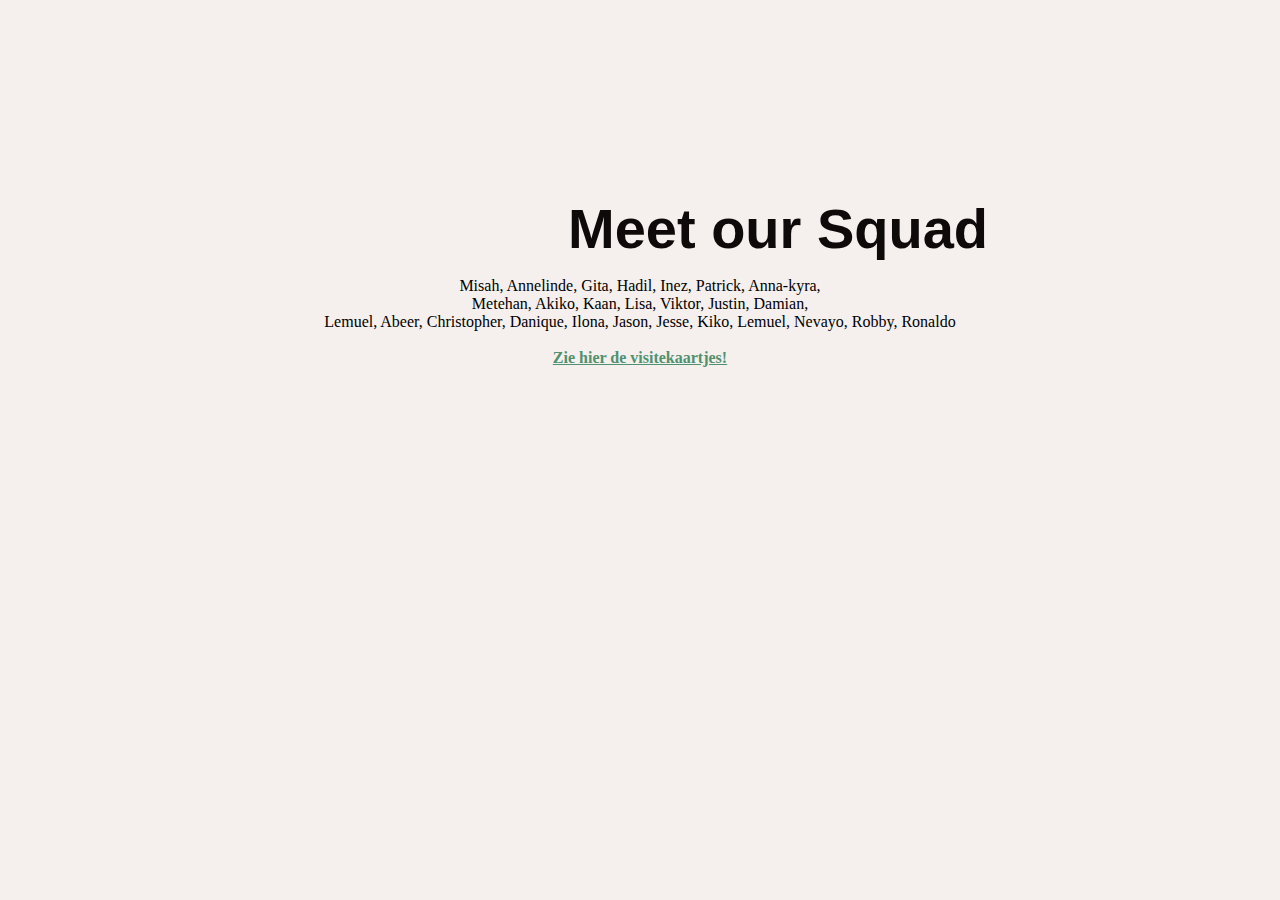
==== index.html @ 3b79a1bd "h1 hover" ====
<!DOCTYPE html>
<html lang="eng">
    <head> 
        <meta charset="UTF-8">
        <meta name="viewport" content="width=device-width, initial-scale=1.0">
        <title>The Lithoids</title>
        <link rel="stylesheet" href="./docs/style.css">
    </head>
    <body>
        <body style=" background-color: #f5efed;">

        </body> 

    <article>  
       <header>

    </header> 

    <h1> Meet our Squad</h1>

     
    <p> Misah, Annelinde, Gita, Hadil, Inez, Patrick, Anna-kyra, <br>
        Metehan, Akiko, Kaan, Lisa, Viktor, Justin, Damian, <br>
        Lemuel, Abeer, Christopher, Danique, Ilona, Jason, Jesse, Kiko, Lemuel, Nevayo, Robby, Ronaldo <br> <br>

    <a class="visitekaartjes" href = " ">Zie hier de visitekaartjes!</a>


  
    
    </p>

</article>
  
    
  
  
    </body>
    </html>
---- docs/style.css ----
head {
    height: 200vh;
    
}

h1 {
    padding: 3em;
    padding-bottom: 0%;
    display: flex;
    position: relative;
    margin-bottom: 0em;
    margin-top: 0.5em;
    padding-left: 10em;
    text-align: center;
    font-family: 'Franklin Gothic Medium', 'Arial Narrow', Arial, sans-serif;
    font-size: 350%;
    color: #0f0a0a;
    cursor: default;

}

h1:hover {
    background-color: #f45b69;
    color:#f5efed;
    padding-bottom: 0;
    margin-bottom: 0em;
   
    }

.visitekaartjes {
    color:#509170 ;
    font-weight: bold;
}    


p {
    text-align: center;
    margin-top: 2;

}
 
@media screen  (min-width: 320px;)
    
{}

@media screen  (man-width: 1280px) 
    
{}
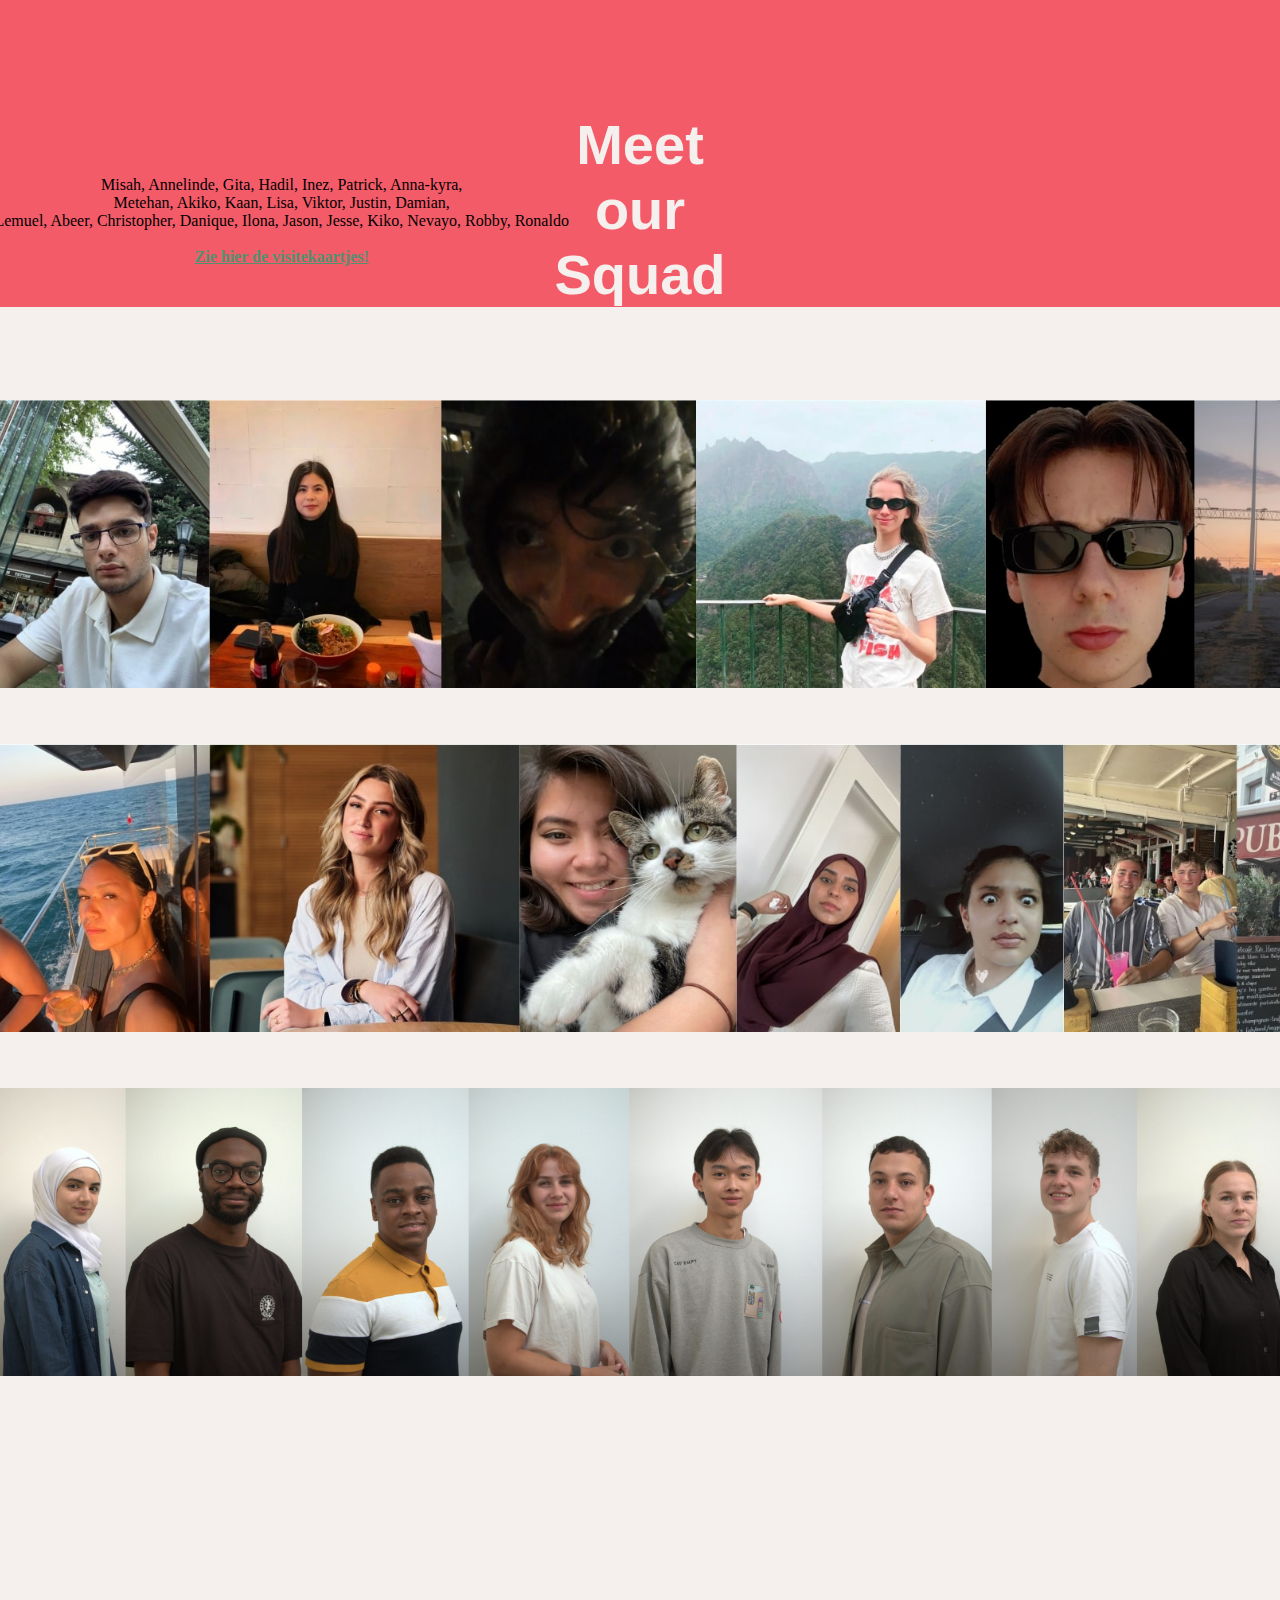
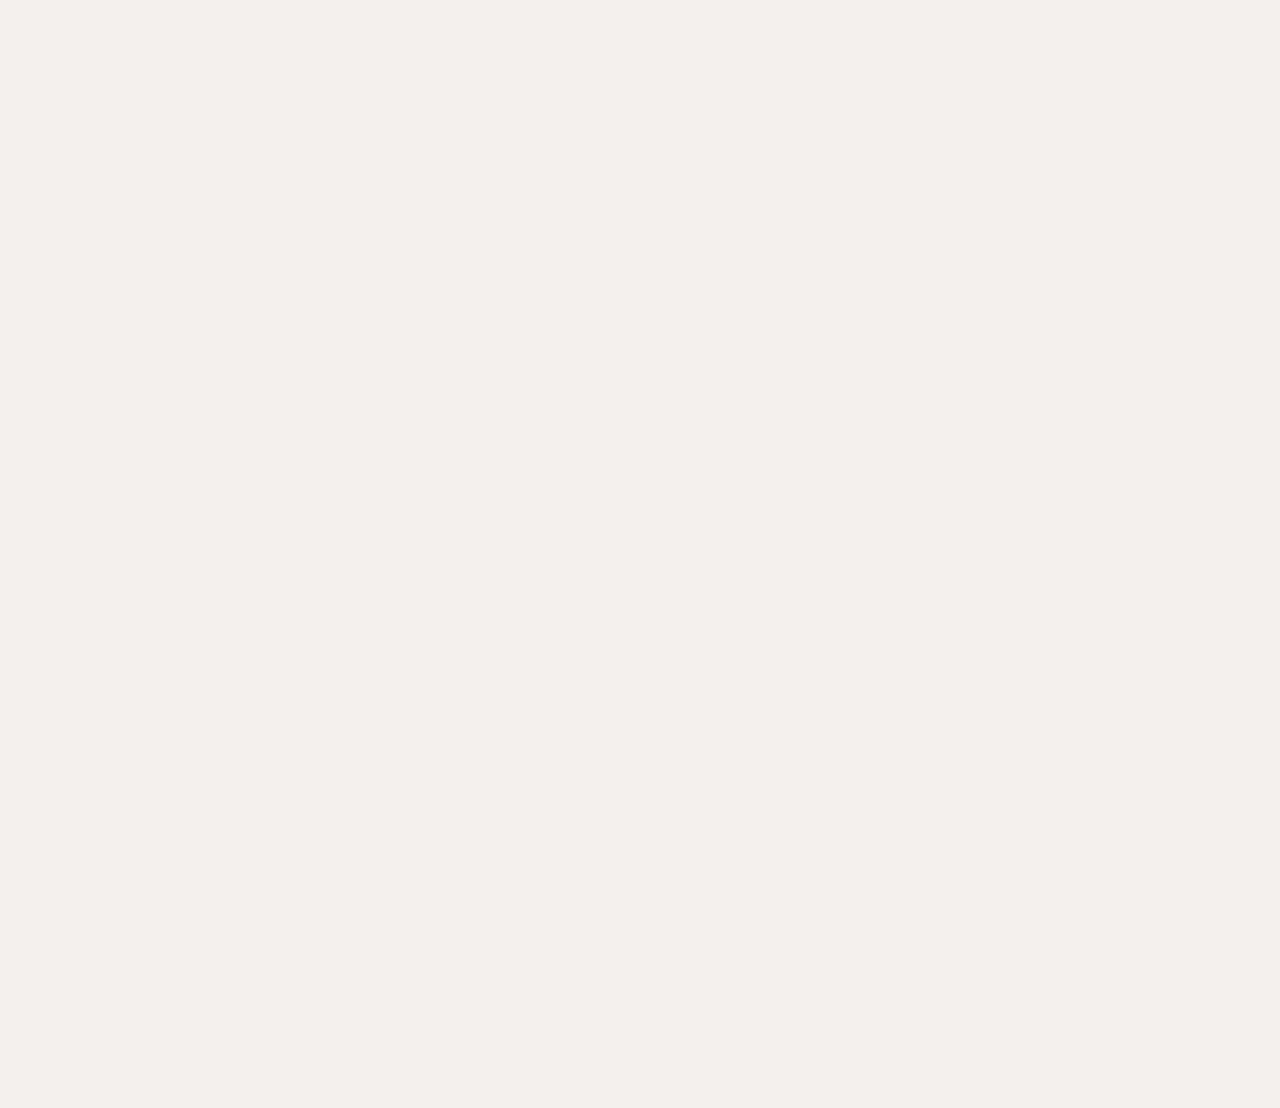
==== commit a14e2c6e: "aanpassingen aan h1(padding)" ====
--- a/index.html
+++ b/index.html
@@ -8,7 +8,57 @@
     </head>
     <body>
         <body style=" background-color: #f5efed;">
-
+        
+  <section> 
+  <div class="tech-slideshow">
+    <img class="slider"
+          src="../assets/2slide.jpg"
+          alt="squadfotos rij 1">
+  </div>
+  
+  </section>
+  
+  <section>
+  <div class="techsliderfollow">
+    <img class="sliderfollow"
+          src="../assets/2slide.jpg"
+          alt="squadfotos rij 1">
+  </div>
+  
+  </section>
+  
+  <section>
+    <div class="tech-slideshow2">
+      <img class="slider1"
+            src="../assets/1slide.jpg"
+            alt="squadfotos rij 2">
+    </div>
+  
+  </section>
+  
+  <section>
+    <div class="tech-sliderfollow1">
+      <img class="slider1follow"
+            src="../assets/1slide.jpg"
+            alt="squadfotos rij 2">
+    </div>
+  
+  </section>
+  <section>
+    <div class="techslide3">
+      <img class="slider3"
+          src="../assets/3slide.png"
+          alt="squadfotos rij 3">
+    </div>
+  
+    <div class="techslidefollow3">
+      <img class="slider3follow"
+      src="../assets/3slide.png"
+      alt="= squadfotos rij 3">
+    </div>
+  </section>
+  
+              
         </body> 
 
     <article>  
@@ -21,19 +71,12 @@
      
     <p> Misah, Annelinde, Gita, Hadil, Inez, Patrick, Anna-kyra, <br>
         Metehan, Akiko, Kaan, Lisa, Viktor, Justin, Damian, <br>
-        Lemuel, Abeer, Christopher, Danique, Ilona, Jason, Jesse, Kiko, Lemuel, Nevayo, Robby, Ronaldo <br> <br>
+        Lemuel, Abeer, Christopher, Danique, Ilona, Jason, Jesse, Kiko, Nevayo, Robby, Ronaldo <br> <br>
 
-    <a class="visitekaartjes" href = " ">Zie hier de visitekaartjes!</a>
-
-
+    <a class="visitekaartjes" href = " " target="_blank">Zie hier de visitekaartjes!</a>
   
-    
     </p>
 
-</article>
-  
-    
-  
-  
+    </article> 
     </body>
     </html>
--- a/docs/style.css
+++ b/docs/style.css
@@ -1,22 +1,23 @@
+* {
+    box-sizing: border-box;
+  }
 head {
     height: 200vh;
     
 }
 
 h1 {
-    padding: 3em;
+    padding: 10em;
     padding-bottom: 0%;
-    display: flex;
     position: relative;
     margin-bottom: 0em;
-    margin-top: 0.5em;
-    padding-left: 10em;
+    margin-top: 0em;
+    padding-top: 2em;
     text-align: center;
     font-family: 'Franklin Gothic Medium', 'Arial Narrow', Arial, sans-serif;
     font-size: 350%;
     color: #0f0a0a;
     cursor: default;
-
 }
 
 h1:hover {
@@ -24,25 +25,220 @@
     color:#f5efed;
     padding-bottom: 0;
     margin-bottom: 0em;
-   
-    }
+
+  }
 
 .visitekaartjes {
     color:#509170 ;
     font-weight: bold;
 }    
 
-
 p {
     text-align: center;
     margin-top: 2;
-
 }
  
 @media screen  (min-width: 320px;)
     
 {}
 
-@media screen  (man-width: 1280px) 
+@media screen  (max-width: 1280px) 
     
-{}+{}
+
+
+body {
+    margin-top: 0%;
+    display: flex;
+    height: 300vh;
+    width: auto;
+    justify-content: center;
+
+}
+
+.visitekaartjes {
+    color:#509170 ;
+    font-weight: bold;
+}    
+
+p {
+    text-align: center;
+    position: absolute;
+    top: 10em;
+
+}
+
+/* animation van links */
+
+@keyframes slideinleft {
+    from {
+    transform: translateX(-1100px);
+    }
+    to {
+    transform: translateX(500px); 
+    }
+}
+
+@keyframes slideinleft2 {
+    from {
+    transform: translateX(-2700px);
+    }
+    to {
+    transform: translateX(-1100px);    
+    }
+}
+
+/* animation van rechts */
+
+@keyframes slideinright {
+    from {
+    transform: translateX(-1050px);
+    }
+    to {
+    transform: translateX(-2650px); 
+    }
+}
+
+@keyframes slideinright2 {
+    from {
+    transform: translateX(550px);
+    }
+    to {
+    transform: translateX(-1050px); 
+    }
+}
+
+/* slider animation 1 */
+
+.tech-slideshow {
+    animation-name: slideinleft;
+    animation-duration: 20s;
+    animation-timing-function: linear;
+    animation-delay: 0s;
+    animation-iteration-count: infinite;
+}
+
+.tech-slideshow > div {
+   background-image: url(2slide.jpg);
+   position: absolute;
+}
+
+.slider {
+    height: 18em;
+    width: auto;
+    position: absolute;
+    top: 25em;
+}
+
+/* Slider follow animatie 1*/
+
+.techsliderfollow {
+    animation-name: slideinleft2;
+    animation-duration: 20s;
+    animation-timing-function: linear;
+    animation-delay: 0s;
+    animation-iteration-count: infinite;
+}
+
+.techsliderfollow {
+    background-image: url(2slide.jpg);
+    position: absolute;
+}
+
+.sliderfollow {
+    height: 18em;
+    width: auto;
+    position: absolute;
+    top: 25em;
+}
+
+/* Slider 2 animatie */
+
+.tech-slideshow2 {
+    animation-name: slideinright;
+    animation-duration: 20s;
+    animation-timing-function: linear;
+    animation-delay: 0s;
+    animation-iteration-count: infinite;
+}
+
+.tech-slideshow2 > div {
+    background-image: url(1slide.jpg);
+    position: absolute;
+
+}
+
+.slider1 {
+    height: 18em;
+    width: auto;
+    position: absolute;
+    top: 46.5em;
+}
+
+/* follow slider 2 */
+
+.tech-sliderfollow1 {
+    animation-name: slideinright2;
+    animation-duration: 20s;
+    animation-timing-function: linear;
+    animation-delay: 0s;
+    animation-iteration-count: infinite;
+}
+
+.tech-sliderfollow1 > div {
+    background-image: url(1slide.jpg);
+    position: absolute; 
+}
+
+.slider1follow {
+    height: 18em;
+    width: auto;
+    position: absolute;
+    top: 46.5em;
+}
+
+/*animatie slider 3 */
+
+.techslide3 {
+    animation-name: slideinleft;
+    animation-duration: 20s;
+    animation-timing-function: linear;
+    animation-delay: 0s;
+    animation-iteration-count: infinite;
+}
+
+
+.techslide3 {
+    background-image: url(3slide.png);
+    position: absolute;
+}
+
+.slider3 {
+    height: 18em;
+    width: auto;
+    position: absolute;
+    top: 68em;
+}
+
+.techslidefollow3 {
+    animation-name: slideinleft2;
+    animation-duration: 20s;
+    animation-timing-function: linear;
+    animation-delay: 0s;
+    animation-iteration-count: infinite;
+}
+
+.techslidefollow3 > div {
+    background-image: url(3slide.png);
+    position: absolute;
+}
+
+.slider3follow {
+    height: 18em;
+    width: auto;
+    position: absolute;
+    top: 68em;
+    background-color: transparent;
+}
+
+
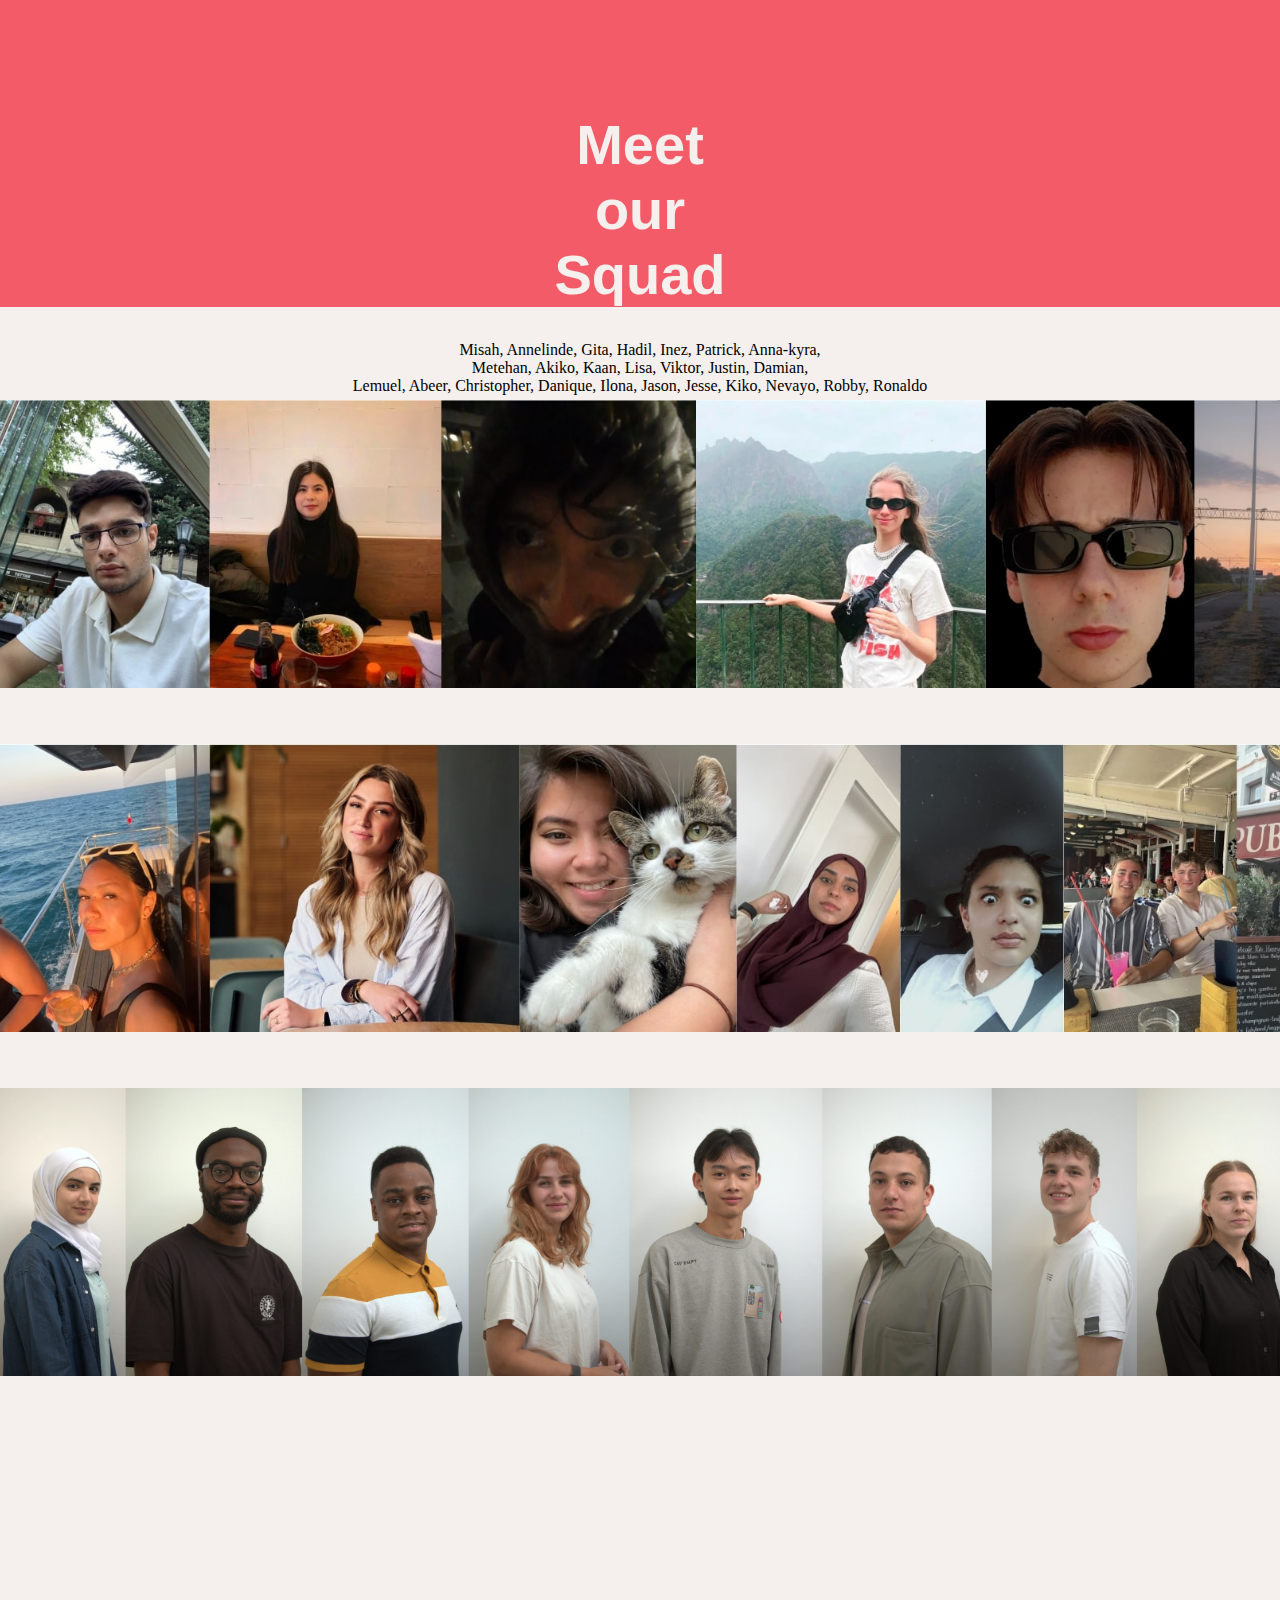
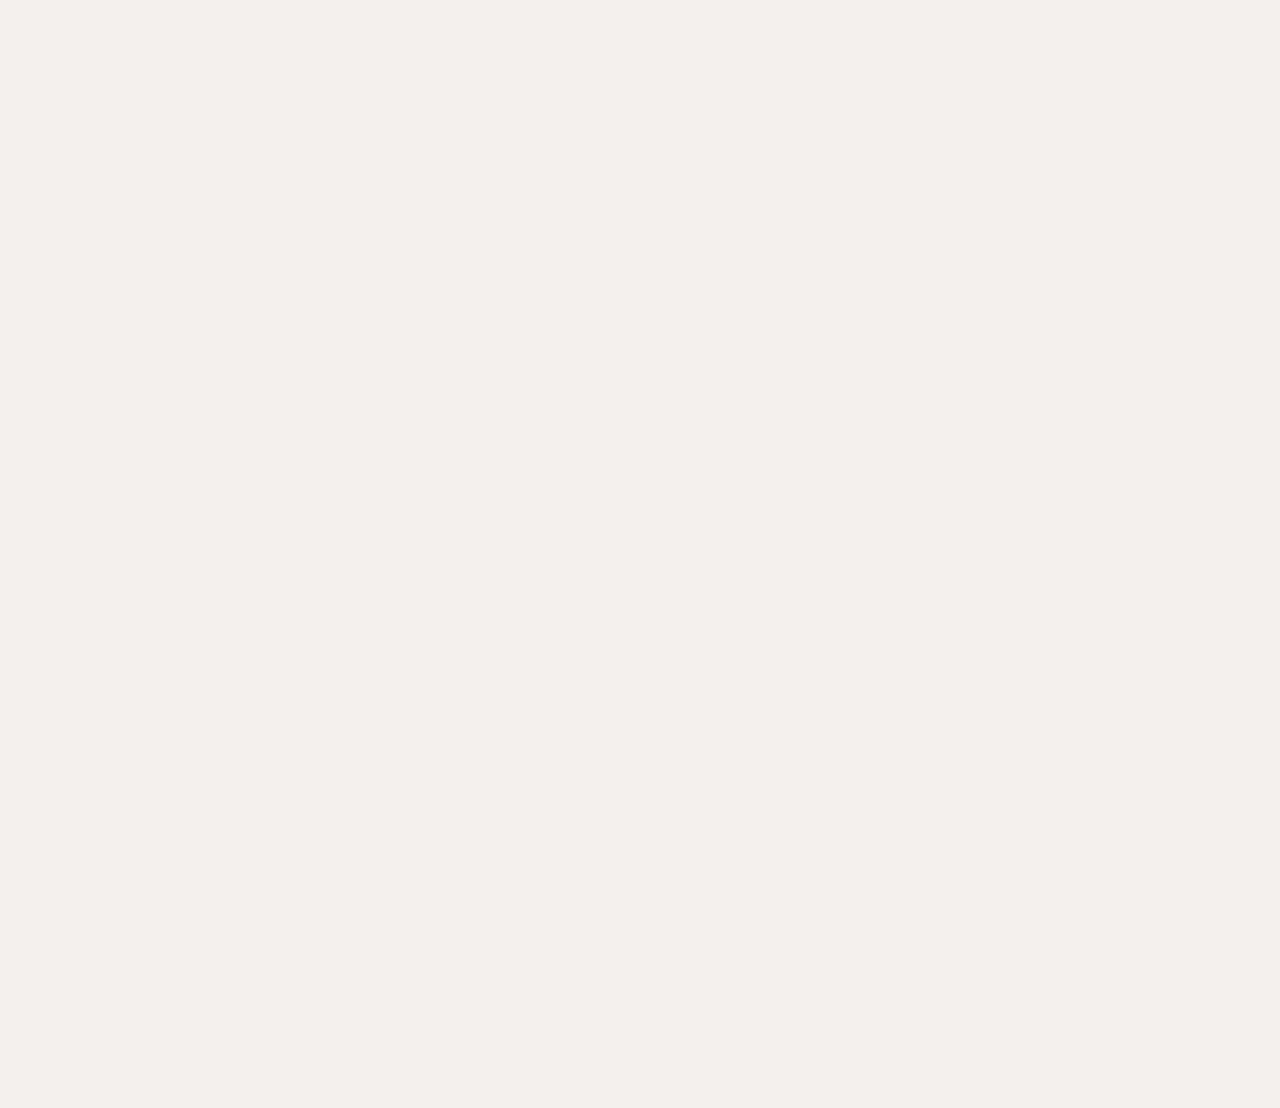
==== commit 7e1b0fef: "<br> toegevoegd" ====
--- a/index.html
+++ b/index.html
@@ -69,7 +69,7 @@
     <h1> Meet our Squad</h1>
 
      
-    <p> Misah, Annelinde, Gita, Hadil, Inez, Patrick, Anna-kyra, <br>
+    <br> <p> Misah, Annelinde, Gita, Hadil, Inez, Patrick, Anna-kyra, <br>
         Metehan, Akiko, Kaan, Lisa, Viktor, Justin, Damian, <br>
         Lemuel, Abeer, Christopher, Danique, Ilona, Jason, Jesse, Kiko, Nevayo, Robby, Ronaldo <br> <br>
 
--- a/docs/style.css
+++ b/docs/style.css
@@ -33,10 +33,6 @@
     font-weight: bold;
 }    
 
-p {
-    text-align: center;
-    margin-top: 2;
-}
  
 @media screen  (min-width: 320px;)
     
@@ -63,10 +59,8 @@
 
 p {
     text-align: center;
-    position: absolute;
-    top: 10em;
-
-}
+}
+
 
 /* animation van links */
 
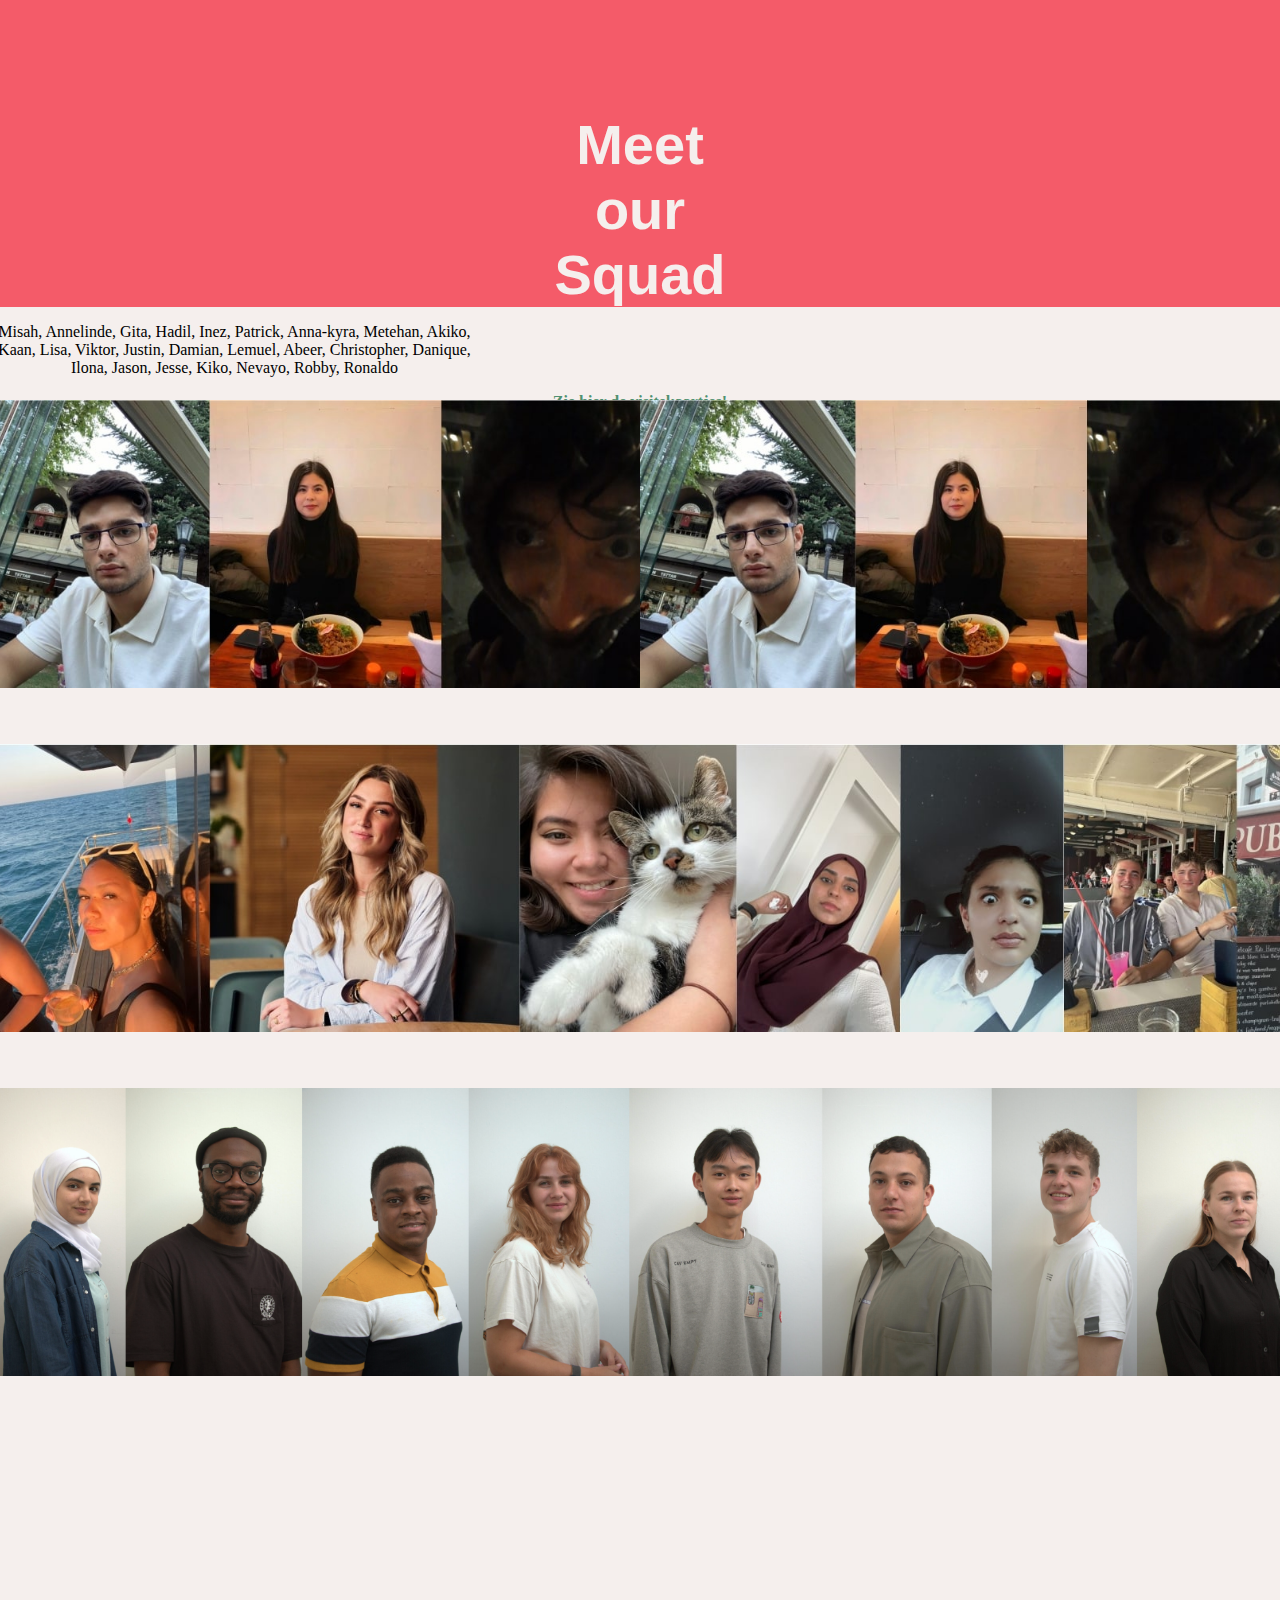
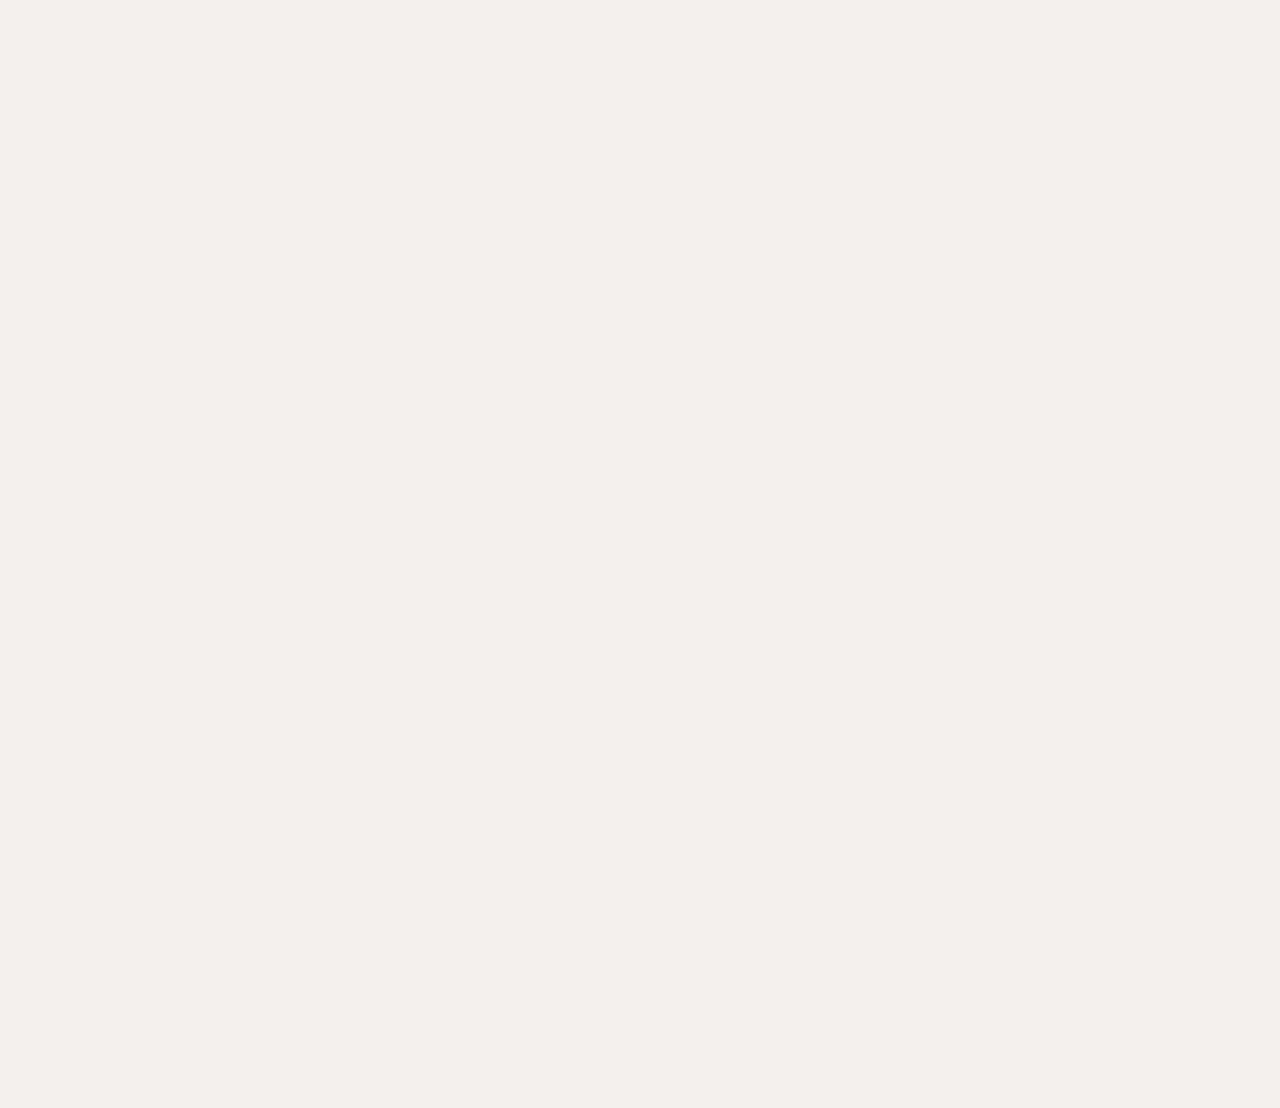
==== commit 624528b3: "verbeteringen" ====
--- a/index.html
+++ b/index.html
@@ -1,5 +1,5 @@
 <!DOCTYPE html>
-<html lang="eng">
+<html lang="en">
     <head> 
         <meta charset="UTF-8">
         <meta name="viewport" content="width=device-width, initial-scale=1.0">
@@ -7,44 +7,36 @@
         <link rel="stylesheet" href="./docs/style.css">
     </head>
     <body>
-        <body style=" background-color: #f5efed;">
         
-  <section> 
+   
   <div class="tech-slideshow">
     <img class="slider"
           src="../assets/2slide.jpg"
           alt="squadfotos rij 1">
   </div>
   
-  </section>
   
-  <section>
   <div class="techsliderfollow">
     <img class="sliderfollow"
           src="../assets/2slide.jpg"
           alt="squadfotos rij 1">
   </div>
   
-  </section>
   
-  <section>
     <div class="tech-slideshow2">
       <img class="slider1"
             src="../assets/1slide.jpg"
             alt="squadfotos rij 2">
     </div>
   
-  </section>
   
-  <section>
     <div class="tech-sliderfollow1">
       <img class="slider1follow"
             src="../assets/1slide.jpg"
             alt="squadfotos rij 2">
     </div>
   
-  </section>
-  <section>
+  
     <div class="techslide3">
       <img class="slider3"
           src="../assets/3slide.png"
@@ -56,27 +48,22 @@
       src="../assets/3slide.png"
       alt="= squadfotos rij 3">
     </div>
-  </section>
   
               
-        </body> 
 
     <article>  
-       <header>
 
-    </header> 
 
     <h1> Meet our Squad</h1>
 
      
-    <br> <p> Misah, Annelinde, Gita, Hadil, Inez, Patrick, Anna-kyra, <br>
-        Metehan, Akiko, Kaan, Lisa, Viktor, Justin, Damian, <br>
-        Lemuel, Abeer, Christopher, Danique, Ilona, Jason, Jesse, Kiko, Nevayo, Robby, Ronaldo <br> <br>
+    <p> Misah, Annelinde, Gita, Hadil, Inez, Patrick, Anna-kyra,
+        Metehan, Akiko, Kaan, Lisa, Viktor, Justin, Damian,
+        Lemuel, Abeer, Christopher, Danique, Ilona, Jason, Jesse, Kiko, Nevayo, Robby, Ronaldo 
 
-    <a class="visitekaartjes" href = " " target="_blank">Zie hier de visitekaartjes!</a>
-  
     </p>
 
+    <div><a class="visitekaartjes" href = " " target="_blank">Zie hier de visitekaartjes!</a></div>
     </article> 
     </body>
     </html>
--- a/docs/style.css
+++ b/docs/style.css
@@ -4,6 +4,9 @@
 head {
     height: 200vh;
     
+}
+body {
+    background-color: #f5efed;
 }
 
 h1 {
@@ -31,17 +34,12 @@
 .visitekaartjes {
     color:#509170 ;
     font-weight: bold;
-}    
-
- 
-@media screen  (min-width: 320px;)
-    
-{}
-
-@media screen  (max-width: 1280px) 
-    
-{}
-
+   
+}
+
+div{
+    text-align: center;
+}
 
 body {
     margin-top: 0%;
@@ -52,13 +50,10 @@
 
 }
 
-.visitekaartjes {
-    color:#509170 ;
-    font-weight: bold;
-}    
 
 p {
     text-align: center;
+    width: 30em;
 }
 
 
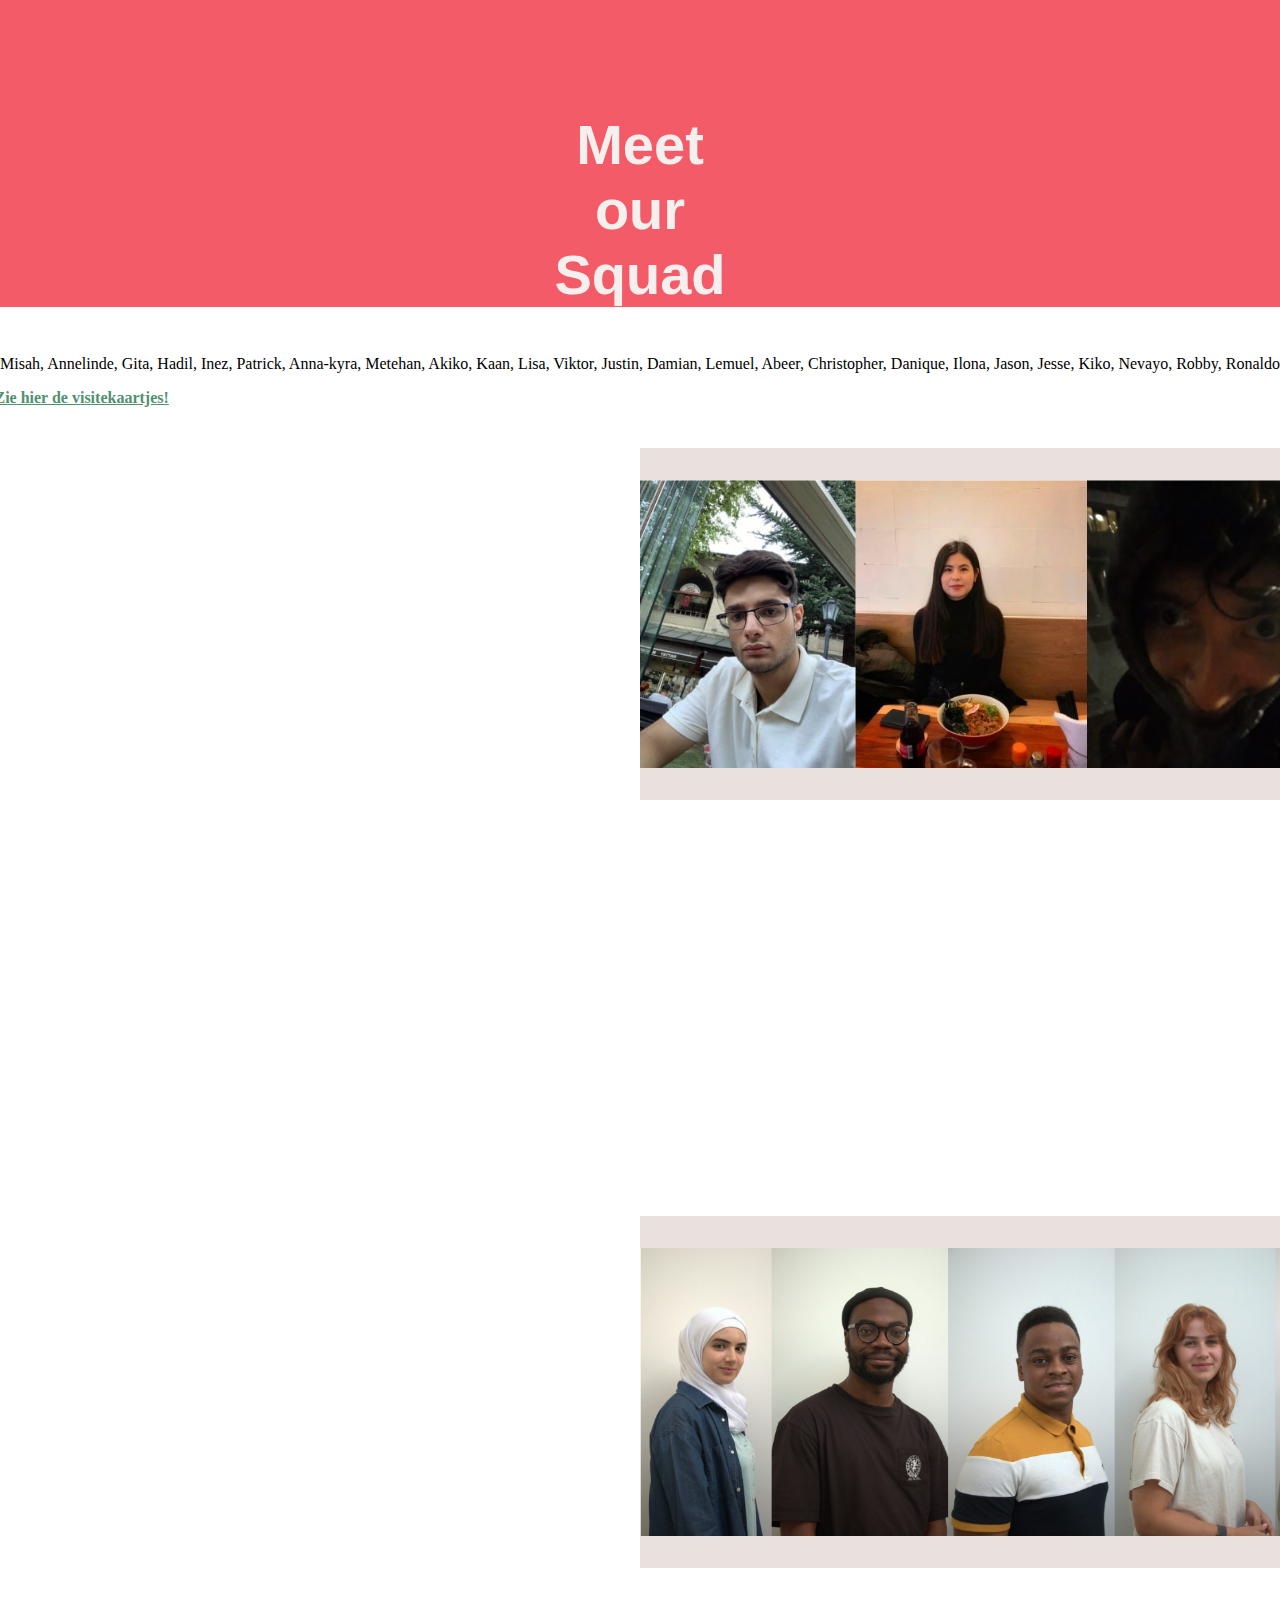
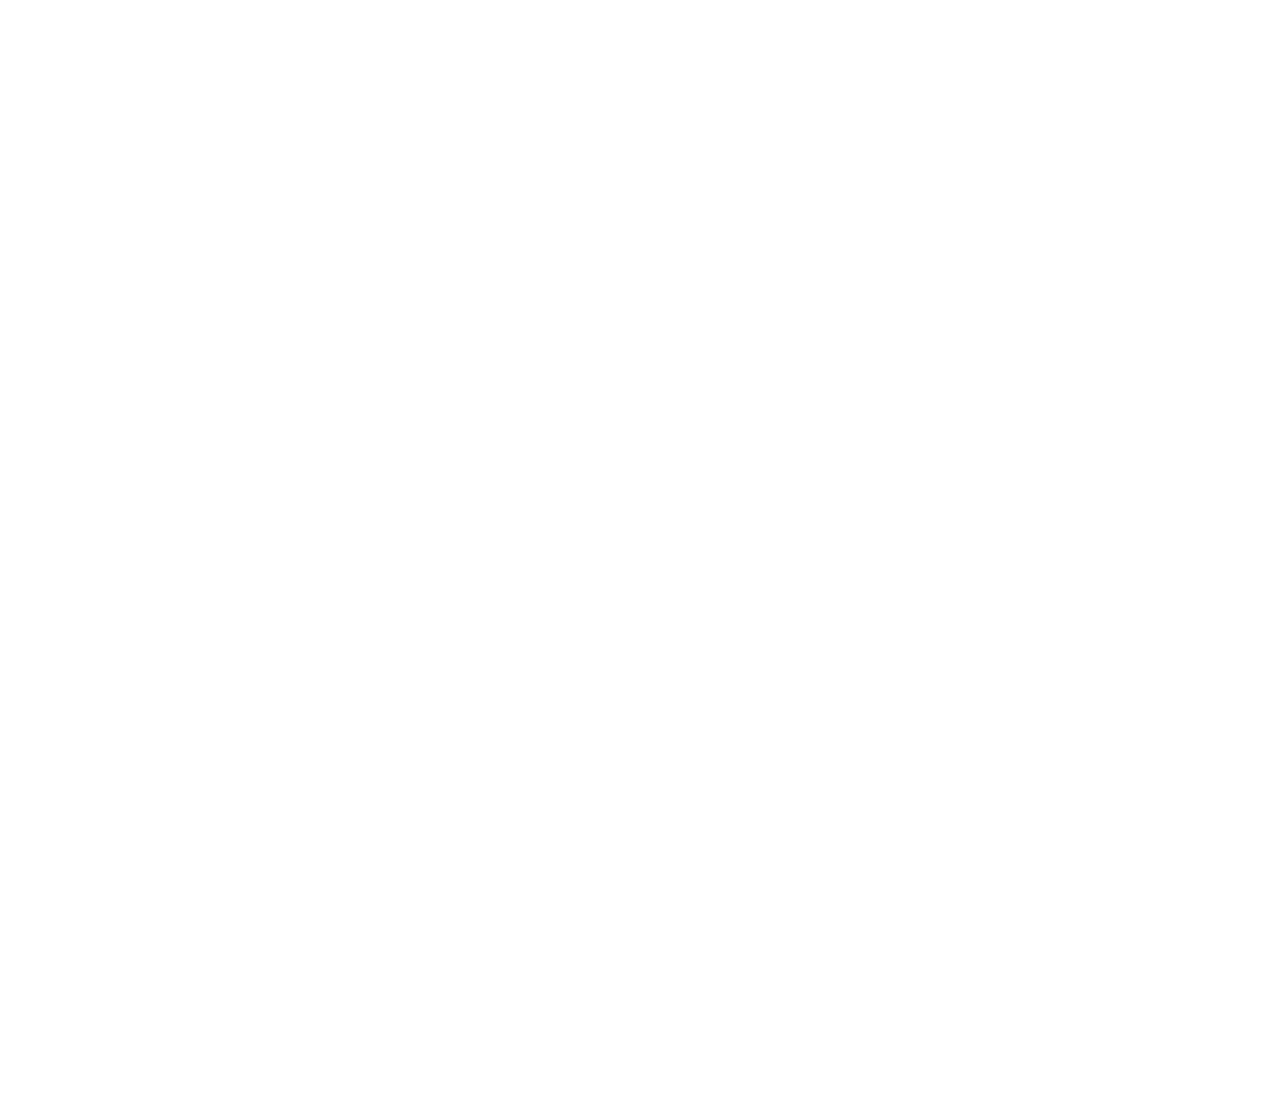
==== commit b876c7e1: "resolved conflicts" ====
--- a/index.html
+++ b/index.html
@@ -8,7 +8,22 @@
     </head>
     <body>
         
-   
+   <article>  
+
+
+    <h1> Meet our Squad</h1>
+
+     
+    <p> Misah, Annelinde, Gita, Hadil, Inez, Patrick, Anna-kyra,
+        Metehan, Akiko, Kaan, Lisa, Viktor, Justin, Damian,
+        Lemuel, Abeer, Christopher, Danique, Ilona, Jason, Jesse, Kiko, Nevayo, Robby, Ronaldo 
+
+    </p>
+
+    <a class="visitekaartjes" href = " " target="_blank">Zie hier de visitekaartjes!</a>
+
+    </article> 
+
   <div class="tech-slideshow">
     <img class="slider"
           src="../assets/2slide.jpg"
@@ -49,21 +64,5 @@
       alt="= squadfotos rij 3">
     </div>
   
-              
-
-    <article>  
-
-
-    <h1> Meet our Squad</h1>
-
-     
-    <p> Misah, Annelinde, Gita, Hadil, Inez, Patrick, Anna-kyra,
-        Metehan, Akiko, Kaan, Lisa, Viktor, Justin, Damian,
-        Lemuel, Abeer, Christopher, Danique, Ilona, Jason, Jesse, Kiko, Nevayo, Robby, Ronaldo 
-
-    </p>
-
-    <div><a class="visitekaartjes" href = " " target="_blank">Zie hier de visitekaartjes!</a></div>
-    </article> 
     </body>
-    </html>
+  </html>
--- a/docs/style.css
+++ b/docs/style.css
@@ -5,9 +5,6 @@
     height: 200vh;
     
 }
-body {
-    background-color: #f5efed;
-}
 
 h1 {
     padding: 10em;
@@ -19,8 +16,11 @@
     text-align: center;
     font-family: 'Franklin Gothic Medium', 'Arial Narrow', Arial, sans-serif;
     font-size: 350%;
+    background-color: transparent;
     color: #0f0a0a;
     cursor: default;
+    transition: background-color 0.4s ease-out , color 0.4s ease-out;
+    /*transition: color 0.4s ease-out;*/
 }
 
 h1:hover {
@@ -28,18 +28,19 @@
     color:#f5efed;
     padding-bottom: 0;
     margin-bottom: 0em;
-
   }
 
 .visitekaartjes {
     color:#509170 ;
     font-weight: bold;
-   
-}
-
-div{
-    text-align: center;
-}
+    padding-top: 1em;
+ }
+
+p {
+text-align: center;
+padding-top: 2em;
+}
+
 
 body {
     margin-top: 0%;
@@ -50,11 +51,10 @@
 
 }
 
-
-p {
-    text-align: center;
-    width: 30em;
-}
+.visitekaartjes {
+    color:#509170 ;
+    font-weight: bold;
+}    
 
 
 /* animation van links */
@@ -113,10 +113,13 @@
 }
 
 .slider {
-    height: 18em;
-    width: auto;
-    position: absolute;
-    top: 25em;
+    height: 22em;
+    width: auto;
+    position: absolute;
+    top: 28em;
+    background-color: #eae0dd;
+    padding-top: 2em;
+    padding-bottom: 2em;
 }
 
 /* Slider follow animatie 1*/
@@ -135,10 +138,13 @@
 }
 
 .sliderfollow {
-    height: 18em;
-    width: auto;
-    position: absolute;
-    top: 25em;
+    height: 22em;
+    width: auto;
+    position: absolute;
+    top: 28em;
+    background-color: #eae0dd;
+    padding-top: 2em;
+    padding-bottom: 2em;
 }
 
 /* Slider 2 animatie */
@@ -158,10 +164,13 @@
 }
 
 .slider1 {
-    height: 18em;
-    width: auto;
-    position: absolute;
-    top: 46.5em;
+    height: 22em;
+    width: auto;
+    position: absolute;
+    top: 52em;
+    background-color: #eae0dd;
+    padding-top: 2em;
+    padding-bottom: 2em;
 }
 
 /* follow slider 2 */
@@ -180,10 +189,13 @@
 }
 
 .slider1follow {
-    height: 18em;
-    width: auto;
-    position: absolute;
-    top: 46.5em;
+    height: 22em;
+    width: auto;
+    position: absolute;
+    top: 52em;
+    background-color: #eae0dd;
+    padding-top: 2em;
+    padding-bottom: 2em;
 }
 
 /*animatie slider 3 */
@@ -203,10 +215,13 @@
 }
 
 .slider3 {
-    height: 18em;
-    width: auto;
-    position: absolute;
-    top: 68em;
+    height: 22em;
+    width: auto;
+    position: absolute;
+    top: 76em;
+    background-color: #eae0dd;
+    padding-top: 2em;
+    padding-bottom: 2em;
 }
 
 .techslidefollow3 {
@@ -223,11 +238,21 @@
 }
 
 .slider3follow {
-    height: 18em;
-    width: auto;
-    position: absolute;
-    top: 68em;
+    height: 22em;
+    width: auto;
+    position: absolute;
+    top: 76em;
     background-color: transparent;
-}
-
-
+    background-color: #eae0dd;
+    padding-top: 2em;
+    padding-bottom: 2em;
+}
+
+.slider3follow :hover {
+    background-color: #f45b69
+}
+
+
+
+
+
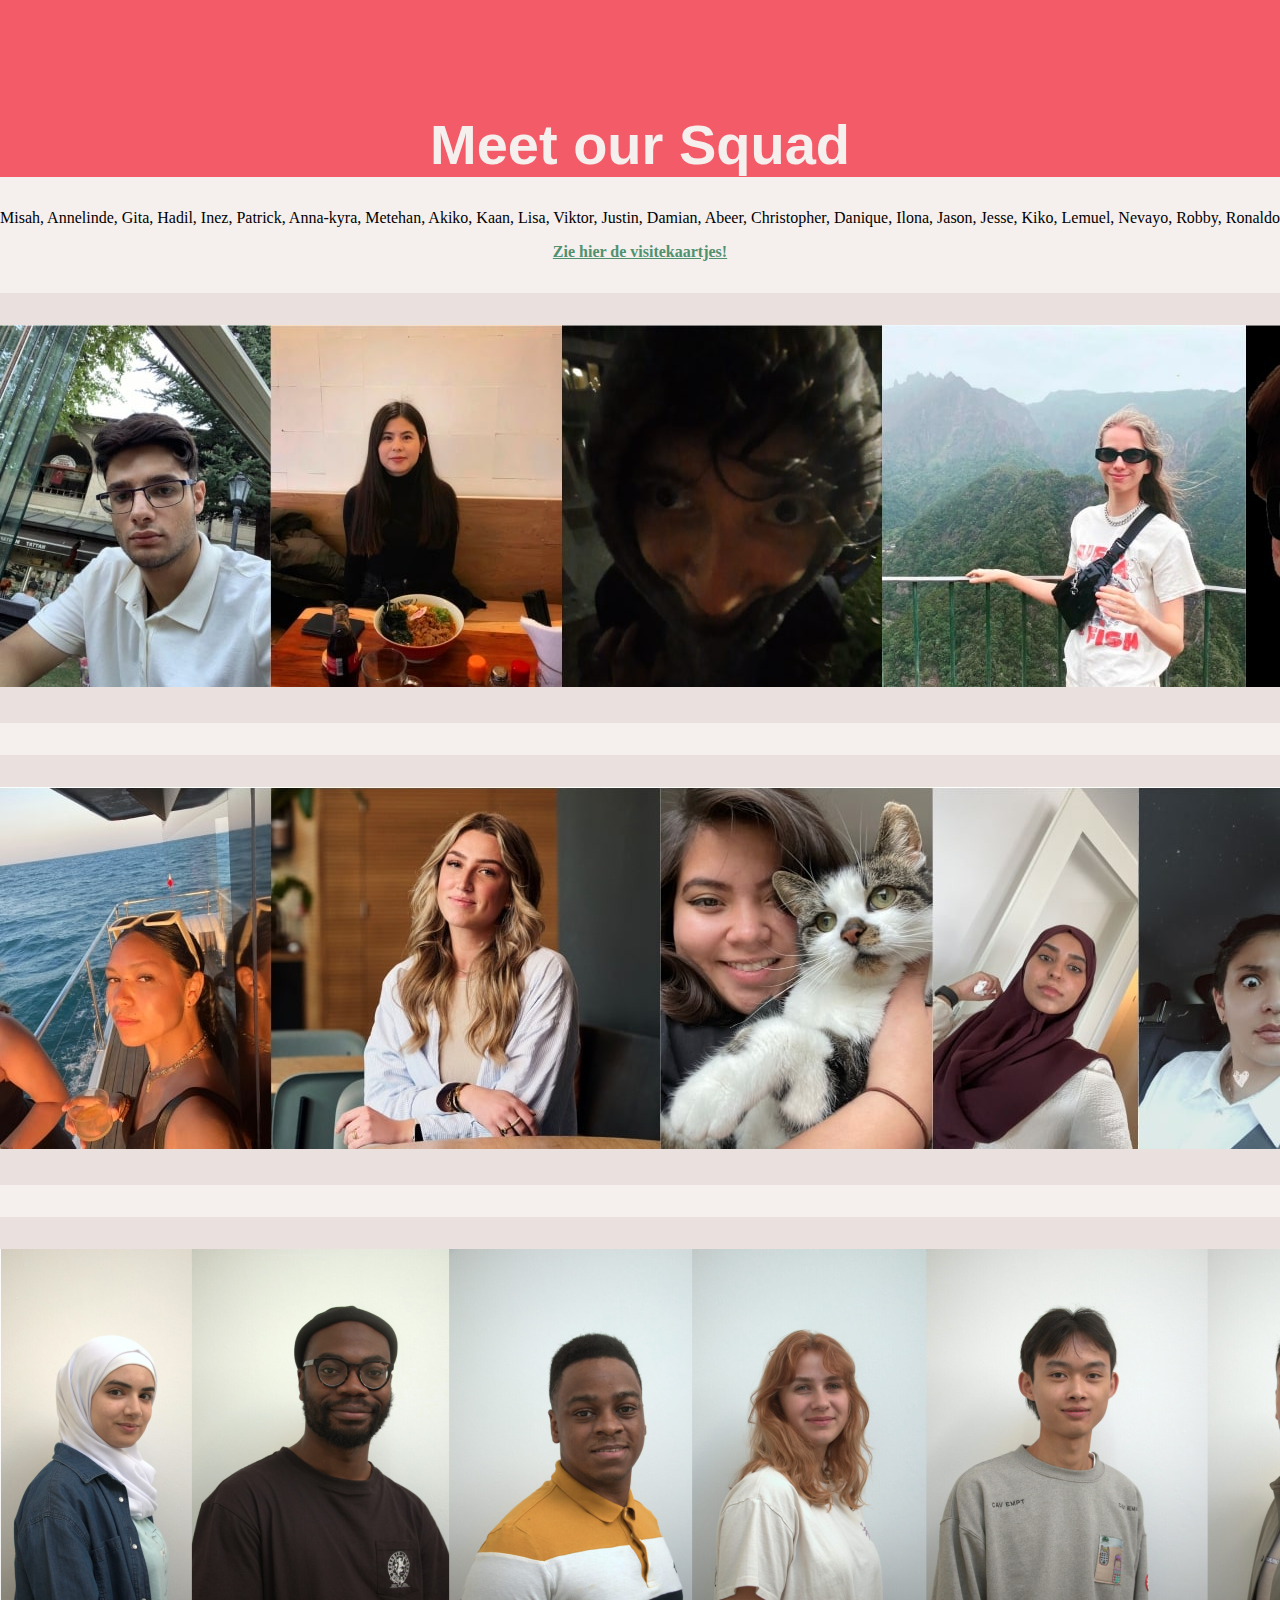
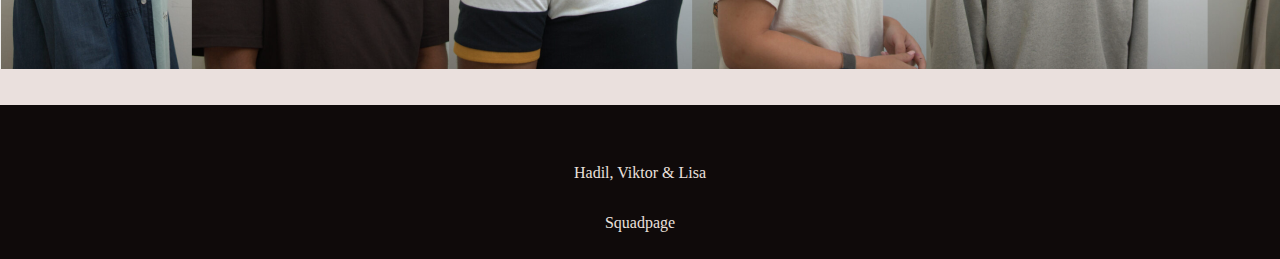
==== commit 98ee1046: "index" ====
--- a/index.html
+++ b/index.html
@@ -1,68 +1,55 @@
 <!DOCTYPE html>
-<html lang="en">
-    <head> 
-        <meta charset="UTF-8">
-        <meta name="viewport" content="width=device-width, initial-scale=1.0">
-        <title>The Lithoids</title>
-        <link rel="stylesheet" href="./docs/style.css">
-    </head>
-    <body>
-        
-   <article>  
+<html lang="nl">
 
+  <head>
+    <meta charset="UTF-8">
+    <meta name="viewport" content="width=device-width, initial-scale=1.0">
+    <title>The lithoids</title>
+    <link rel="stylesheet" href="styles/styles/style-v2.css">
+  </head>
 
-    <h1> Meet our Squad</h1>
+  <body>
 
-     
-    <p> Misah, Annelinde, Gita, Hadil, Inez, Patrick, Anna-kyra,
+    <section class="intro">
+      <h1> Meet our Squad</h1>
+      <p> Misah, Annelinde, Gita, Hadil, Inez, Patrick, Anna-kyra,
         Metehan, Akiko, Kaan, Lisa, Viktor, Justin, Damian,
-        Lemuel, Abeer, Christopher, Danique, Ilona, Jason, Jesse, Kiko, Nevayo, Robby, Ronaldo 
+        Abeer, Christopher, Danique, Ilona, Jason, Jesse, Kiko, Lemuel, Nevayo, Robby, Ronaldo
+      </p>
 
-    </p>
+      <a class="visitekaartjes" href=" " target="_blank">Zie hier de visitekaartjes!</a>
+      </section>
+    </section>
 
-    <a class="visitekaartjes" href = " " target="_blank">Zie hier de visitekaartjes!</a>
+    <section class="tech-slideshow-container ">
+      <div class="tech-slideshow">
+        <img class="slider" src="./assets/2slide.jpg" alt="squadfotos rij 1">
+      </div>
+      <div class="tech-slideshow tech-slideshow-follow techsliderfollow">
+        <img class="sliderfollow" src="./assets/2slide.jpg" alt="squadfotos rij 1">
+      </div>
+    </section>
 
-    </article> 
+    <section class="tech-slideshow2-container">
+    <div class="tech-slideshow2">
+      <img class="slider1" src="./assets/1slide.jpg" alt="squadfotos rij 2">
+    </div>
+    <div class="tech-sliderfollow1">
+      <img class="slider1follow" src="./assets/1slide.jpg" alt="squadfotos rij 2">
+    </div>
+  </section>
 
-  <div class="tech-slideshow">
-    <img class="slider"
-          src="../assets/2slide.jpg"
-          alt="squadfotos rij 1">
-  </div>
-  
-  
-  <div class="techsliderfollow">
-    <img class="sliderfollow"
-          src="../assets/2slide.jpg"
-          alt="squadfotos rij 1">
-  </div>
-  
-  
-    <div class="tech-slideshow2">
-      <img class="slider1"
-            src="../assets/1slide.jpg"
-            alt="squadfotos rij 2">
+  <section class="tech-slideshow3-container">
+    <div class="techslide3">
+      <img class="slider3" src="./assets/3slide.png" alt="squadfotos rij 3">
     </div>
-  
-  
-    <div class="tech-sliderfollow1">
-      <img class="slider1follow"
-            src="../assets/1slide.jpg"
-            alt="squadfotos rij 2">
-    </div>
-  
-  
-    <div class="techslide3">
-      <img class="slider3"
-          src="../assets/3slide.png"
-          alt="squadfotos rij 3">
-    </div>
-  
     <div class="techslidefollow3">
-      <img class="slider3follow"
-      src="../assets/3slide.png"
-      alt="= squadfotos rij 3">
-    </div>
-  
-    </body>
-  </html>
+      <img class="slider3follow" src="./assets/3slide.png" alt="= squadfotos rij 3">
+    </div> 
+  </section>
+
+  </body>
+
+<footer><p>Hadil, Viktor &amp; Lisa</p><p>Squadpage</p> </footer>
+
+</html>--- a/styles/styles/style-v2.css
+++ b/styles/styles/style-v2.css
@@ -0,0 +1,275 @@
+* {
+    box-sizing: border-box;
+    margin: 0;
+}
+
+head {
+    height: 0%;
+    margin: 0%;
+}
+
+/* achtergrond */
+
+body {
+    margin-top: 0%;
+    background-color: #f5efed;
+
+}
+
+/* titel font en grootte*/
+
+h1 {
+    position: relative;
+    margin-bottom: 0em;
+    margin-top: 0em;
+    padding-top: 2em;
+    text-align: center;
+    font-family: 'Franklin Gothic Medium', 'Arial Narrow', Arial, sans-serif;
+    font-size: 350%;
+    color: #0f0a0a;
+    cursor: default;
+    transition: background-color 0.4s ease-out , color 0.4s ease-out;
+}
+
+/* hover over titel, kleur en achtergrond verandering */
+
+h1:hover {
+    background-color: #f45b69;
+    color: #f5efed;
+    padding-bottom: 0;
+    margin-bottom: 0em;
+
+}
+
+.intro h1 {
+    width: 100%;
+}
+
+/* link naar visitekaartje, font */
+
+.visitekaartjes {
+    color: #509170;
+    font-weight: bold;
+    padding-top: 1em;
+}
+
+/* paragraaf met namen */
+
+p {
+    text-align: center;
+    padding-top: 2em;
+
+}
+
+/* animation van links */
+
+@keyframes slideinleft {
+    from {
+        transform: translateX(0px);
+    }
+
+    to {
+        transform: translateX(2010px);
+    }
+}
+
+@keyframes slideinleft2 {
+    from {
+        transform: translateX(-2010px);
+    }
+
+    to {
+        transform: translateX(0px);
+    }
+}
+
+/* animation van rechts */
+
+@keyframes slideinright {
+    from {
+        transform: translateX(2010px);
+    }
+
+    to {
+        transform: translateX(0px);
+    }
+}
+
+@keyframes slideinright2 {
+    from {
+        transform: translateX(0px);
+    }
+
+    to {
+        transform: translateX(-2010px);
+    }
+}
+
+@keyframes slideinleftbottom {
+    from {
+        transform: translateX(0px);
+    }
+
+    to {
+        transform: translateX(2374px);
+    }
+}
+
+@keyframes slideinleftbottom2 {
+    from {
+        transform: translateX(-2374px);
+    }
+
+    to {
+        transform: translateX(0px);
+    }
+}
+
+
+/* slider animation 1 */
+
+.tech-slideshow {
+    animation-name: slideinleft;
+    animation-duration: 20s;
+    animation-timing-function: linear;
+    animation-delay: 0s;
+    animation-iteration-count: infinite;
+}
+
+.tech-slideshow {
+    position: absolute;
+}
+
+/* follow slider animation 1 */
+
+.techsliderfollow {
+    animation-name: slideinleft2;
+    animation-duration: 20s;
+    animation-timing-function: linear;
+    animation-delay: 0s;
+    animation-iteration-count: infinite;
+}
+
+.techsliderfollow {
+
+    position: relative;
+}
+
+/* slider animation 2 */
+
+.tech-slideshow2 {
+    animation-name: slideinright;
+    animation-duration: 20s;
+    animation-timing-function: linear;
+    animation-delay: 0s;
+    animation-iteration-count: infinite;
+}
+
+.tech-slideshow2 {
+
+    position: absolute;
+
+}
+
+/* followslider animation 2 */
+
+.tech-sliderfollow1 {
+    animation-name: slideinright2;
+    animation-duration: 20s;
+    animation-timing-function: linear;
+    animation-delay: 0s;
+    animation-iteration-count: infinite;
+}
+
+.tech-sliderfollow1 {
+    position: relative;
+}
+
+/* slider animation 3 */
+
+.techslide3 {
+    animation-name: slideinleftbottom;
+    animation-duration: 23.6s;
+    animation-timing-function: linear;
+    animation-delay: 0s;
+    animation-iteration-count: infinite;
+}
+
+
+.techslide3 {
+
+    position: absolute;
+}
+
+/* followslider animation 3 */
+
+.techslidefollow3 {
+    animation-name: slideinleftbottom2;
+    animation-duration: 23.6s;
+    animation-timing-function: linear;
+    animation-delay: 0s;
+    animation-iteration-count: infinite;
+}
+
+.techslidefollow3 {
+
+    position: relative;
+}
+
+/* header, paragraaf*/
+
+.intro {
+    position: relative;
+    display: flex;
+    flex-direction: column;
+    align-items: center;
+}
+
+.tech-slideshow-container {
+    position: relative;
+    overflow-x: hidden;
+    padding: 2rem 0;
+    margin-top: 2rem;
+    background-color: #eae0dd;
+
+    /* transition: background-color 0.4s ease-out, color 1s ease-out; */
+    transition: background-color 0.4s ease-out;
+}
+
+.tech-slideshow-container:hover {
+    background-color: #509170;
+}
+
+.tech-slideshow2-container {
+    position: relative;
+    overflow-x: hidden;
+    padding: 2rem 0;
+    margin-top: 2rem;
+    background-color: #eae0dd; 
+    transition: background-color 0.4s ease-out;
+}
+
+.tech-slideshow2-container:hover {
+    background-color: #f45b69;
+}
+
+.tech-slideshow3-container {
+    position: relative;
+    overflow-x: hidden;
+    padding: 2rem 0;
+    margin-top: 2rem;
+    background-color: #eae0dd;
+    transition: background-color 0.4s ease-out;
+}
+
+.tech-slideshow3-container:hover {
+    background-color: #59a5d8;
+}
+
+footer {
+    position: relative;
+    padding: 1.7em;
+    background-color: #0f0a0a;
+    color: #eae0dd;
+}
+
